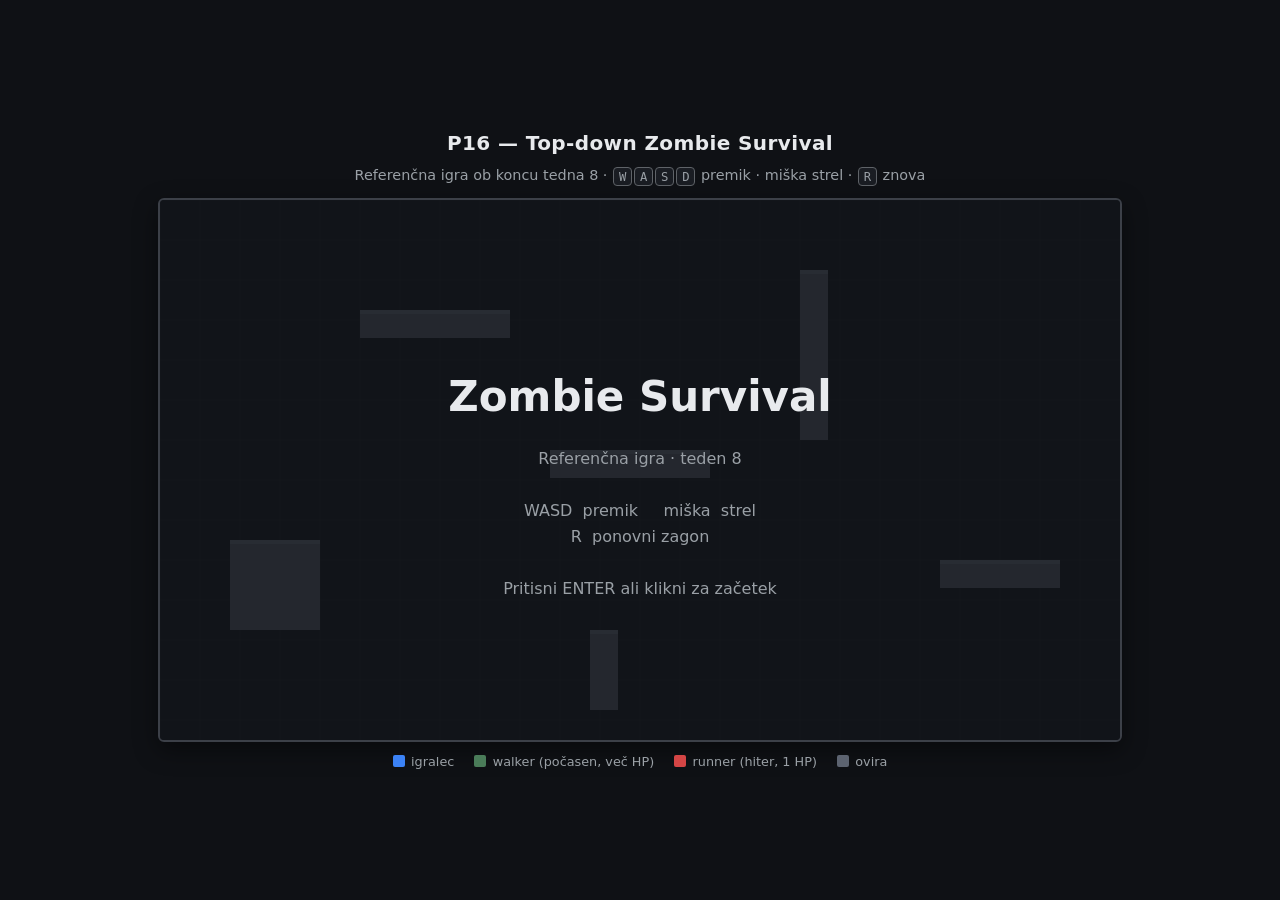
==== demo/index.html @ 6341a920 "Add week-8 reference demo of Top-down Zombie Survival. Playable Canvas + vanilla JS milestone (movem" ====
<!DOCTYPE html>
<html lang="sl">
<head>
  <meta charset="UTF-8" />
  <meta name="viewport" content="width=device-width, initial-scale=1.0" />
  <title>P16 — Referenčna igra (Teden 8)</title>
  <link rel="stylesheet" href="style.css" />
</head>
<body>
  <main>
    <h1>P16 — Top-down Zombie Survival</h1>
    <p class="hint">
      Referenčna igra ob koncu tedna 8 ·
      <kbd>W</kbd><kbd>A</kbd><kbd>S</kbd><kbd>D</kbd> premik ·
      miška strel ·
      <kbd>R</kbd> znova
    </p>
    <canvas id="game" width="960" height="540" aria-label="Igralno polje"></canvas>
    <ul class="legend" aria-label="Legenda">
      <li><span class="swatch player"></span> igralec</li>
      <li><span class="swatch walker"></span> walker (počasen, več HP)</li>
      <li><span class="swatch runner"></span> runner (hiter, 1 HP)</li>
      <li><span class="swatch wall"></span> ovira</li>
    </ul>
  </main>
  <script src="game.js"></script>
</body>
</html>
---- demo/style.css ----
/* Isti vizualni jezik kot starter/ — temno ozadje, centriran canvas */

*,
*::before,
*::after {
  box-sizing: border-box;
}

body {
  margin: 0;
  min-height: 100vh;
  display: flex;
  align-items: center;
  justify-content: center;
  font-family: system-ui, -apple-system, Segoe UI, Roboto, sans-serif;
  background: #0f1115;
  color: #e8eaed;
}

main {
  display: flex;
  flex-direction: column;
  align-items: center;
  gap: 0.75rem;
  padding: 1rem;
}

h1 {
  margin: 0;
  font-size: 1.25rem;
  font-weight: 600;
  letter-spacing: 0.02em;
}

.hint {
  margin: 0;
  font-size: 0.9rem;
  color: #9aa0a6;
  text-align: center;
}

kbd {
  display: inline-block;
  padding: 0.1em 0.4em;
  margin: 0 0.08em;
  border: 1px solid #5f6368;
  border-radius: 4px;
  background: #1a1d23;
  font-size: 0.85em;
}

#game {
  display: block;
  background: #1a1d23;
  border: 2px solid #3c4048;
  border-radius: 6px;
  box-shadow: 0 8px 24px rgba(0, 0, 0, 0.45);
  image-rendering: pixelated;
  cursor: crosshair;
}

.legend {
  display: flex;
  flex-wrap: wrap;
  justify-content: center;
  gap: 0.85rem 1.25rem;
  margin: 0;
  padding: 0;
  list-style: none;
  font-size: 0.8rem;
  color: #9aa0a6;
}

.legend li {
  display: flex;
  align-items: center;
  gap: 0.4rem;
}

.swatch {
  width: 12px;
  height: 12px;
  border-radius: 2px;
  flex-shrink: 0;
}

.swatch.player {
  background: #3b82f6;
}

.swatch.walker {
  background: #4a7c59;
}

.swatch.runner {
  background: #d44545;
}

.swatch.wall {
  background: #5c6370;
}
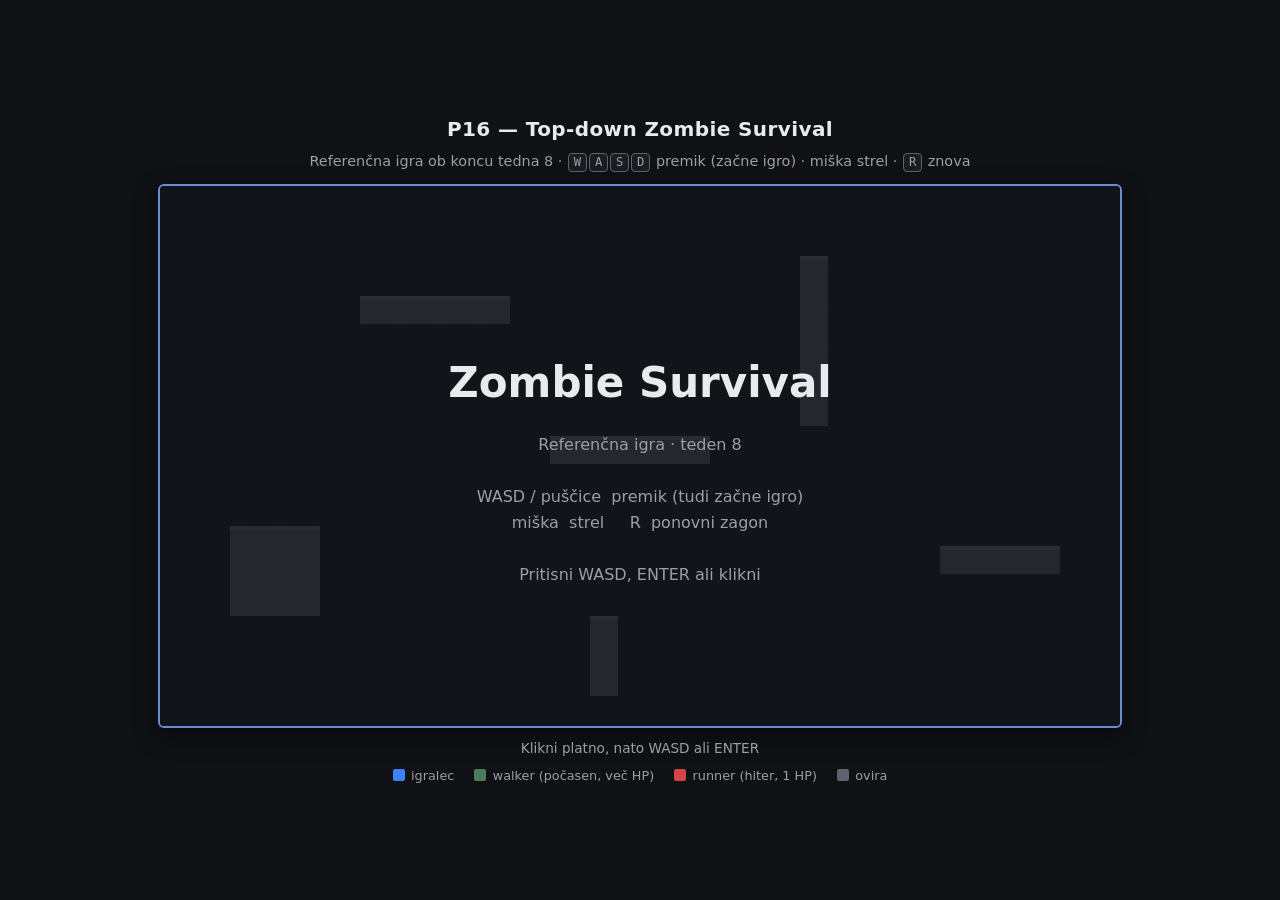
==== commit ea1e5118: "Fix demo keyboard input: Enter and WASD after canvas focus. Bind keydown/keyup on window, document, " ====
--- a/demo/index.html
+++ b/demo/index.html
@@ -11,11 +11,12 @@
     <h1>P16 — Top-down Zombie Survival</h1>
     <p class="hint">
       Referenčna igra ob koncu tedna 8 ·
-      <kbd>W</kbd><kbd>A</kbd><kbd>S</kbd><kbd>D</kbd> premik ·
+      <kbd>W</kbd><kbd>A</kbd><kbd>S</kbd><kbd>D</kbd> premik (začne igro) ·
       miška strel ·
       <kbd>R</kbd> znova
     </p>
-    <canvas id="game" width="960" height="540" aria-label="Igralno polje"></canvas>
+    <canvas id="game" width="960" height="540" tabindex="0" aria-label="Igralno polje"></canvas>
+    <p id="input-status" class="status">Klikni platno, nato WASD ali ENTER</p>
     <ul class="legend" aria-label="Legenda">
       <li><span class="swatch player"></span> igralec</li>
       <li><span class="swatch walker"></span> walker (počasen, več HP)</li>
--- a/demo/style.css
+++ b/demo/style.css
@@ -59,6 +59,19 @@
   cursor: crosshair;
 }
 
+#game:focus {
+  outline: none;
+  border-color: #6b8cce;
+}
+
+.status {
+  margin: 0;
+  min-height: 1.2em;
+  font-size: 0.85rem;
+  color: #9aa0a6;
+  text-align: center;
+}
+
 .legend {
   display: flex;
   flex-wrap: wrap;
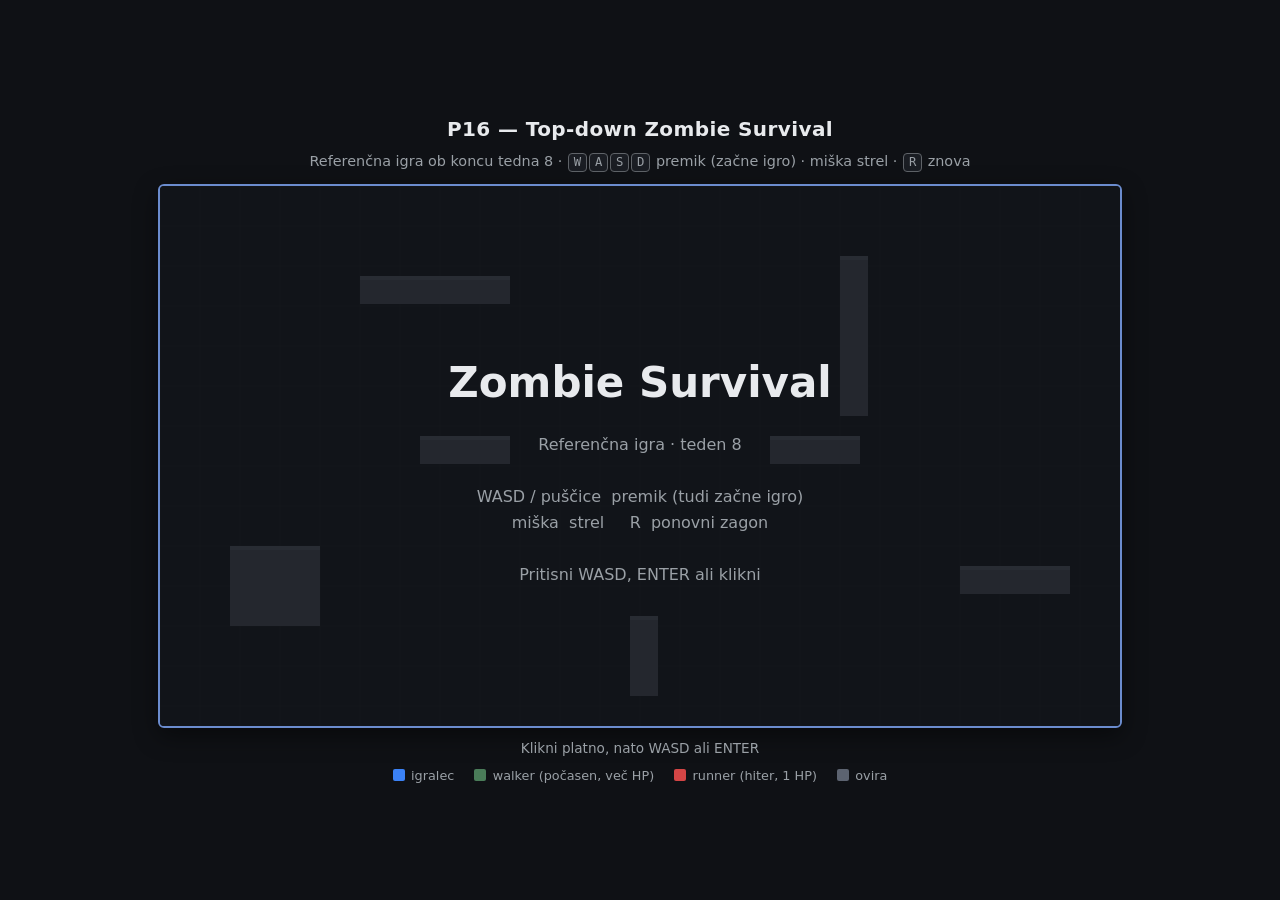
==== commit dd672cf0: "update demo and slides" ====
--- a/demo/index.html
+++ b/demo/index.html
@@ -24,6 +24,6 @@
       <li><span class="swatch wall"></span> ovira</li>
     </ul>
   </main>
-  <script src="game.js"></script>
+  <script type="module" src="js/game.js"></script>
 </body>
 </html>
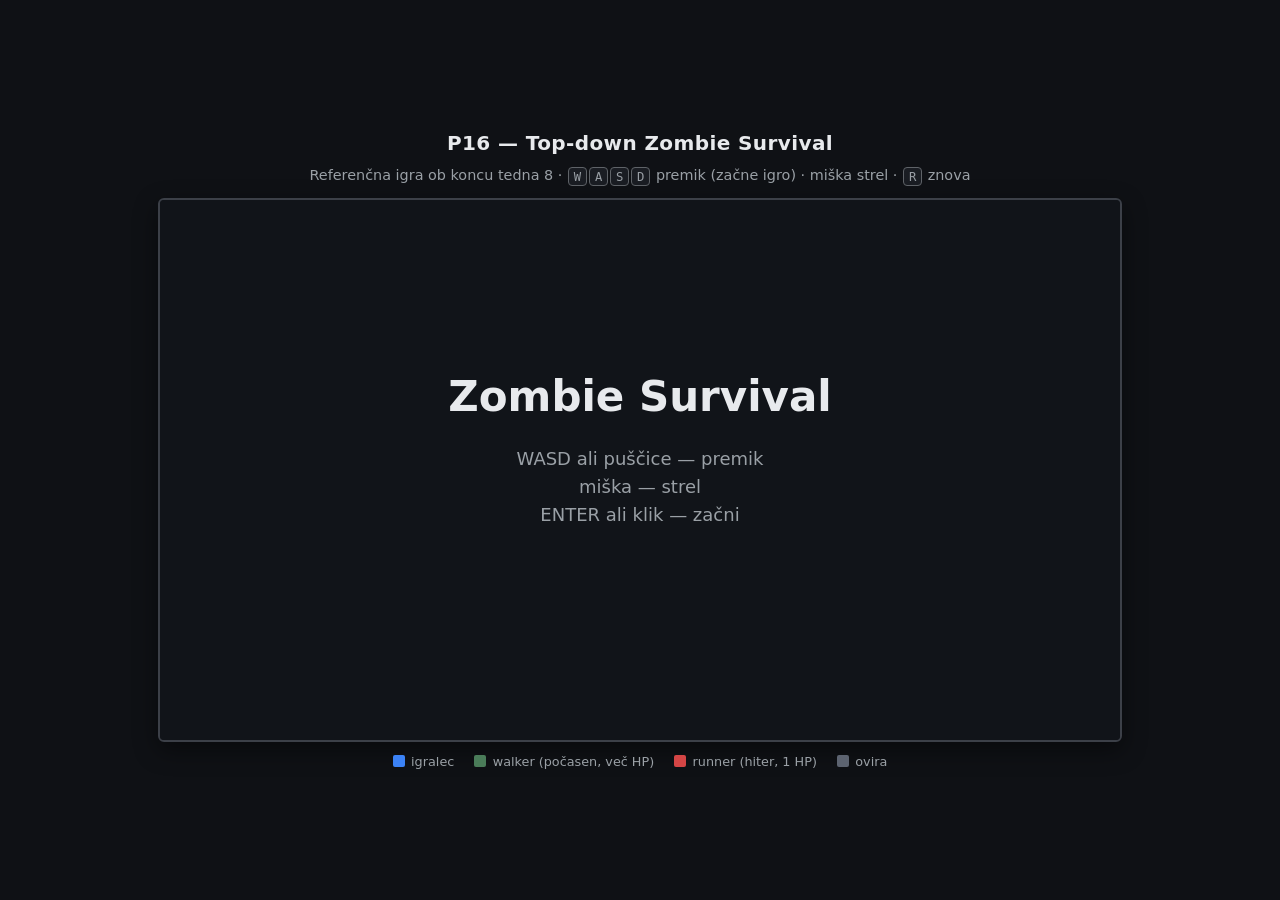
==== commit de4e67de: "update slides and game" ====
--- a/demo/index.html
+++ b/demo/index.html
@@ -15,8 +15,7 @@
       miška strel ·
       <kbd>R</kbd> znova
     </p>
-    <canvas id="game" width="960" height="540" tabindex="0" aria-label="Igralno polje"></canvas>
-    <p id="input-status" class="status">Klikni platno, nato WASD ali ENTER</p>
+    <canvas id="game" width="960" height="540" aria-label="Igralno polje"></canvas>
     <ul class="legend" aria-label="Legenda">
       <li><span class="swatch player"></span> igralec</li>
       <li><span class="swatch walker"></span> walker (počasen, več HP)</li>
--- a/demo/style.css
+++ b/demo/style.css
@@ -59,19 +59,6 @@
   cursor: crosshair;
 }
 
-#game:focus {
-  outline: none;
-  border-color: #6b8cce;
-}
-
-.status {
-  margin: 0;
-  min-height: 1.2em;
-  font-size: 0.85rem;
-  color: #9aa0a6;
-  text-align: center;
-}
-
 .legend {
   display: flex;
   flex-wrap: wrap;
